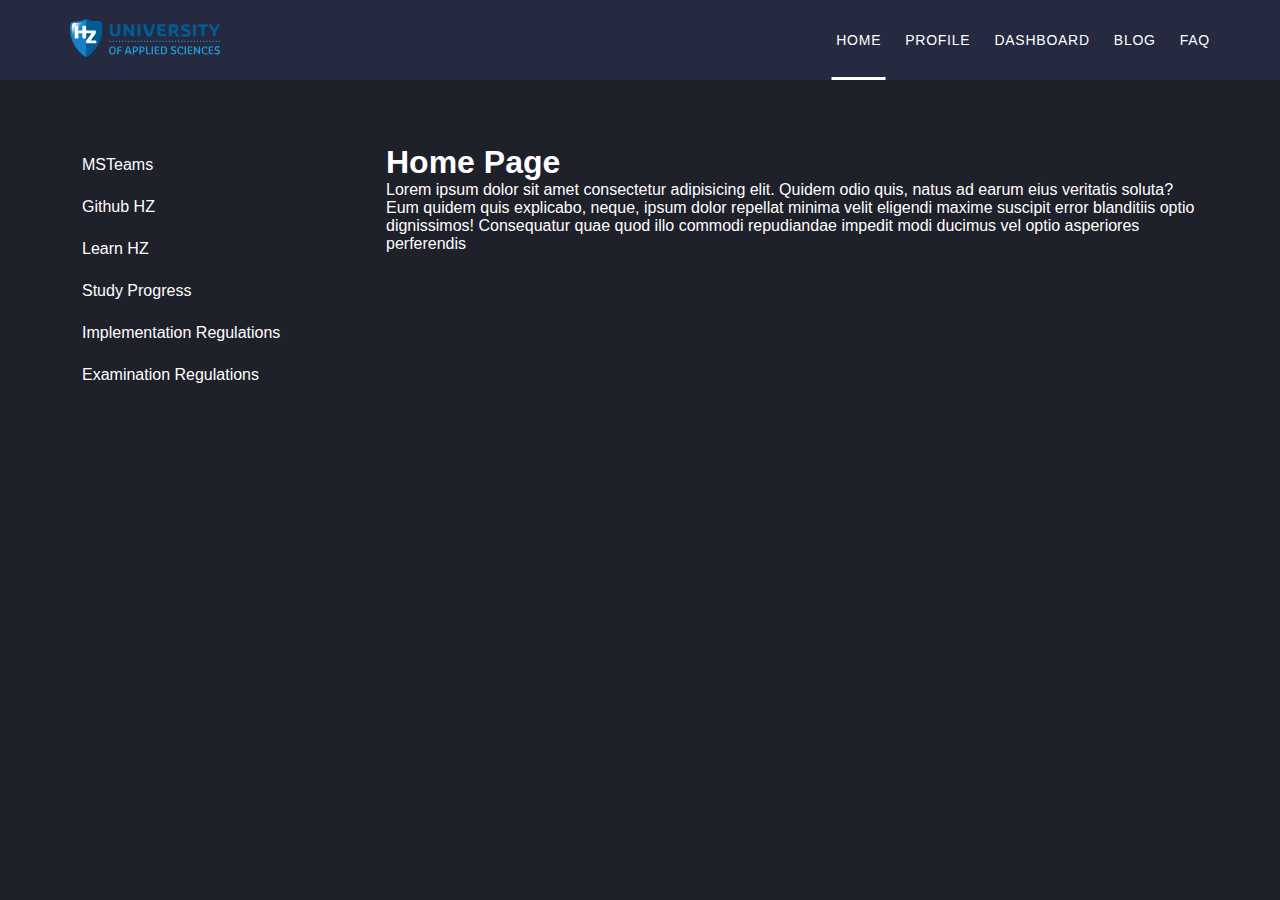
==== index.html @ b8dc3a99 "Created Sidebar" ====
<!DOCTYPE html>
<html lang="en">
  <head>
    <meta charset="UTF-8" />
    <meta http-equiv="X-UA-Compatible" content="IE=edge" />
    <meta name="viewport" content="width=device-width, initial-scale=1.0" />
    <link rel="stylesheet" href="style.css" />
    <title>My website</title>
  </head>
  <body>
    <header class="section-header">
      <div class="flex align-center justify-between container">
        <a href="https://hz.nl/" class="logo" target="_blank">
          <img
            src="./images/hz-logo.svg"
            alt="The logo of HZ university"
            class="logo__image"
          />
        </a>
        <nav class="nav">
          <ul class="nav__list flex align-center">
            <li class="nav__item">
              <a href="#!" class="nav__link current-page">Home</a>
            </li>
            <li class="nav__item">
              <a href="profile.html" class="nav__link">Profile</a>
            </li>
            <li class="nav__item">
              <a href="dashboard.html" class="nav__link">Dashboard</a>
            </li>
            <li class="nav__item">
              <a href="blog.html" class="nav__link">Blog</a>
            </li>
            <li class="nav__item">
              <a href="faq.html" class="nav__link">FAQ</a>
            </li>
          </ul>
        </nav>
      </div>
    </header>
    <div class="container flex martop-header-height medium-gap">
      <main class="section-main">
        <h1>Home Page</h1>
        <p>
          Lorem ipsum dolor sit amet consectetur adipisicing elit. Quidem odio
          quis, natus ad earum eius veritatis soluta? Eum quidem quis explicabo,
          neque, ipsum dolor repellat minima velit eligendi maxime suscipit
          error blanditiis optio dignissimos! Consequatur quae quod illo commodi
          repudiandae impedit modi ducimus vel optio asperiores perferendis
        </p>
      </main>
      <aside class="section-aside">
        <ul class="sidebar">
          <li>
            <a
              href="https://teams.microsoft.com/_?culture=en-us&country=WW&lm=deeplink&lmsrc=homePageWeb&cmpid=WebSignIn#/school/teams-grid/General?ctx=teamsGrid"
              target="_blank"
              class="sidebar__link"
              >MSTeams</a
            >
          </li>
          <li>
            <a
              href="https://github.com/HZ-HBO-ICT"
              target="_blank"
              class="sidebar__link"
              >Github HZ</a
            >
          </li>
          <li>
            <a
              href="https://learn.hz.nl/my/"
              target="_blank"
              class="sidebar__link"
              >Learn HZ</a
            >
          </li>
          <li>
            <a
              href="https://hz.osiris-student.nl/#/home"
              target="_blank"
              class="sidebar__link"
              >Study Progress</a
            >
          </li>
          <li>
            <a
              href="https://glaze-donut-5a5.notion.site/Assignment-Specification-661c5ac5d7494328a58be61d00dd41e4"
              target="_blank"
              class="sidebar__link"
              >Implementation Regulations</a
            >
          </li>
          <li>
            <a
              href="https://hz.nl/uploads/documents/1.4-Over-de-HZ/1.4.3.-Regelingen-en-documenten/EN/6.-Regulations-Study-Programmes/CER-HZ-Bachelor-full-time-2022-2023-DEF-June-13.pdf"
              target="_blank"
              class="sidebar__link"
              >Examination Regulations</a
            >
          </li>
        </ul>
      </aside>
    </div>
  </body>
</html>
---- style.css ----
/* ************************************************* */
/* GENERAL */
/* ************************************************* */
:root {
  --header-height: 8rem;
  --gap-at-the-sides: 4.8rem;
  /* --header-background: hsl(232, 19%, 15%); */
  --body-background: hsl(230, 17%, 14%);
  --header-background: hsl(228, 28%, 20%);
  --text-grayish-blue: hsl(228, 34%, 66%);
  --text-white: hsl(0, 0%, 100%);
}

*,
*::before,
*::after {
  margin: 0;
  padding: 0;
  box-sizing: border-box;
}

html {
  font-size: 62.5%;
}

body {
  font-family: Arial, Helvetica, sans-serif;
  font-size: 1.6rem;
  font-weight: 500;
  background-color: var(--body-background);
  color: var(--text-white);
  min-height: calc(100vh - var(--header-height));
  width: 100%;
  padding: 0 var(--gap-at-the-sides);
}

ul {
  list-style: none;
}

.container {
  width: 100%;
  max-width: 114rem;
  margin: 0 auto;
}

.martop-header-height {
  margin-top: var(--header-height);
  padding-top: 6.4rem;
}

.flex {
  display: flex;
}

.align-center {
  align-items: center;
}

.justify-between {
  justify-content: space-between;
}

.medium-gap {
  gap: 3.6rem;
}

/* ************************************************* */
/* HEADER */
/* ************************************************* */

.section-header {
  width: 100%;
  padding: 0 var(--gap-at-the-sides);
  position: fixed;
  top: 0;
  left: 0;
  z-index: 9999;
  background-color: var(--header-background);
}

/* HZ Logo */
.logo {
  display: inline-block;
  width: 15rem;
}

.logo__image {
  width: 100%;
}

/* Navigation */

.nav__list {
  gap: 2.4rem;
}

/* .nav__item {
  height: 100%;
} */

.nav__link:link,
.nav__link:visited {
  display: inline-block;
  height: var(--header-height);
  text-decoration: none;
  text-transform: uppercase;
  letter-spacing: 0.75px;
  font-size: 1.4rem;
  position: relative;
  color: var(--text-white);
  display: flex;
  align-items: center;
}

.nav__link::before {
  content: "";
  width: 100%;
  height: 3px;
  position: absolute;
  bottom: 0;
  left: 0;
  transform: scaleX(0);
  transition: all 200ms ease-in;
}

.nav__link:hover::before {
  background-color: var(--text-white);
  transform: scaleX(1.2);
}

.nav__link.current-page::before {
  background-color: var(--text-white);
  transform: scaleX(1.2);
}

/* ************************************************* */
/* ASIDE */
/* ************************************************* */

.section-aside {
  flex: 0 0 28rem;
  order: -1;
}

.sidebar {
  display: flex;
  flex-direction: column;
}

.sidebar__link:link,
.sidebar__link:visited {
  display: block;
  position: relative;
  z-index: 10;
  padding: 1.2rem;
  color: var(--text-white);
  text-decoration: none;
  overflow: hidden;
  /* transition: all 0.1s ease-out; */
}

.sidebar__link::before {
  content: "";
  position: absolute;
  z-index: -1;
  top: 0;
  bottom: 0;
  left: 0;
  right: 0;
  background-color: var(--text-white);
  transform: skewX(-15deg) scale(1.2) translateX(-100%);
  transition: all 0.3s ease-in;
}

.sidebar__link:hover::before {
  transform: skewX(-15deg) scale(1.2) translateX(0);
}

.sidebar__link:hover,
.sidebar__link:active {
  color: var(--body-background);
}

/* ************************************************* */
/* MAIN */
/* ************************************************* */

.section-main {
  flex: 1;
}
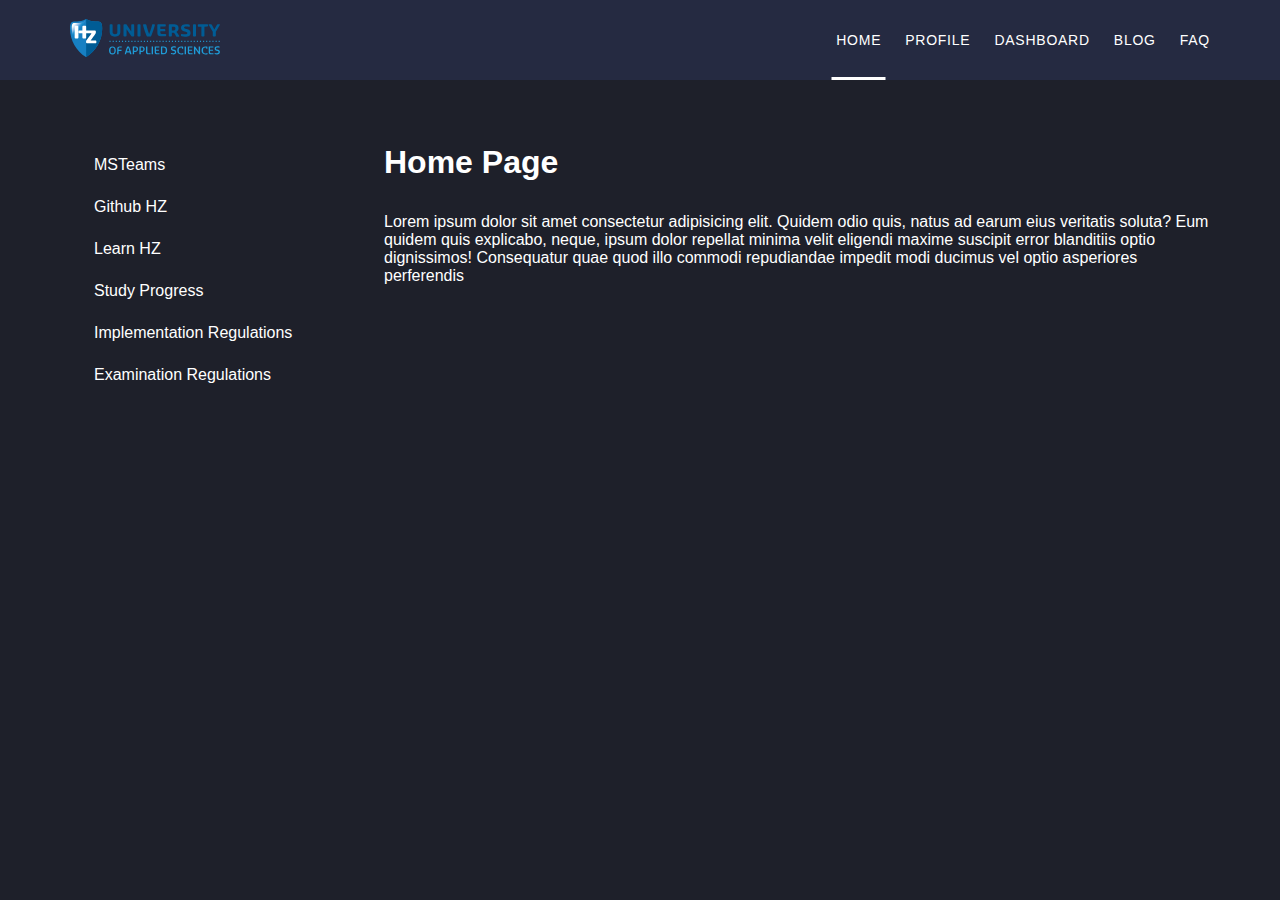
==== commit 4aa7406a: "Created Profile Page" ====
--- a/index.html
+++ b/index.html
@@ -5,7 +5,7 @@
     <meta http-equiv="X-UA-Compatible" content="IE=edge" />
     <meta name="viewport" content="width=device-width, initial-scale=1.0" />
     <link rel="stylesheet" href="style.css" />
-    <title>My website</title>
+    <title>Home</title>
   </head>
   <body>
     <header class="section-header">
--- a/style.css
+++ b/style.css
@@ -62,7 +62,7 @@
 }
 
 .medium-gap {
-  gap: 3.6rem;
+  gap: 6.4rem;
 }
 
 /* ************************************************* */
@@ -139,7 +139,7 @@
 /* ************************************************* */
 
 .section-aside {
-  flex: 0 0 28rem;
+  flex: 0 0 25rem;
   order: -1;
 }
 
@@ -154,10 +154,15 @@
   position: relative;
   z-index: 10;
   padding: 1.2rem;
+  padding-left: 2.4rem;
   color: var(--text-white);
   text-decoration: none;
   overflow: hidden;
-  /* transition: all 0.1s ease-out; */
+}
+
+.sidebar__link:hover,
+.sidebar__link:active {
+  color: var(--body-background);
 }
 
 .sidebar__link::before {
@@ -169,17 +174,12 @@
   left: 0;
   right: 0;
   background-color: var(--text-white);
-  transform: skewX(-15deg) scale(1.2) translateX(-100%);
-  transition: all 0.3s ease-in;
+  transform: skewX(-25deg) scale(1.2) translateX(-100%);
+  transition: all 0.35s ease-in;
 }
 
 .sidebar__link:hover::before {
-  transform: skewX(-15deg) scale(1.2) translateX(0);
-}
-
-.sidebar__link:hover,
-.sidebar__link:active {
-  color: var(--body-background);
+  transform: skewX(-25deg) scale(1.2) translateX(0);
 }
 
 /* ************************************************* */
@@ -187,5 +187,64 @@
 /* ************************************************* */
 
 .section-main {
+  --section-gap: 3.2rem;
   flex: 1;
-}
+  display: flex;
+  flex-direction: column;
+  gap: var(--section-gap);
+}
+
+.image-container {
+  width: 15rem;
+  aspect-ratio: 1;
+  border-radius: 50%;
+  overflow: hidden;
+  outline: 2px solid var(--text-white);
+  margin-bottom: calc(4.8rem - var(--section-gap));
+  align-self: center;
+}
+
+.image {
+  width: 100%;
+  height: 100%;
+  object-fit: cover;
+  object-position: top center;
+}
+
+.information {
+  padding-left: 3.6rem;
+}
+
+.information__heading {
+  font-size: 1.8rem;
+  font-weight: 700;
+  text-transform: uppercase;
+  text-decoration: underline;
+  letter-spacing: 1px;
+  margin-bottom: 1.2rem;
+}
+
+.information__list {
+  display: flex;
+  flex-direction: column;
+  align-items: flex-start;
+  gap: 5px;
+}
+
+.information__item {
+  display: inline-block;
+  padding-left: 1.6rem;
+  position: relative;
+}
+
+.information__item::before {
+  content: "";
+  position: absolute;
+  top: 50%;
+  left: 0;
+  transform: translateY(-50%);
+  width: 0;
+  height: 0;
+  border: 4px solid transparent;
+  border-left: 6px solid var(--text-grayish-blue);
+}
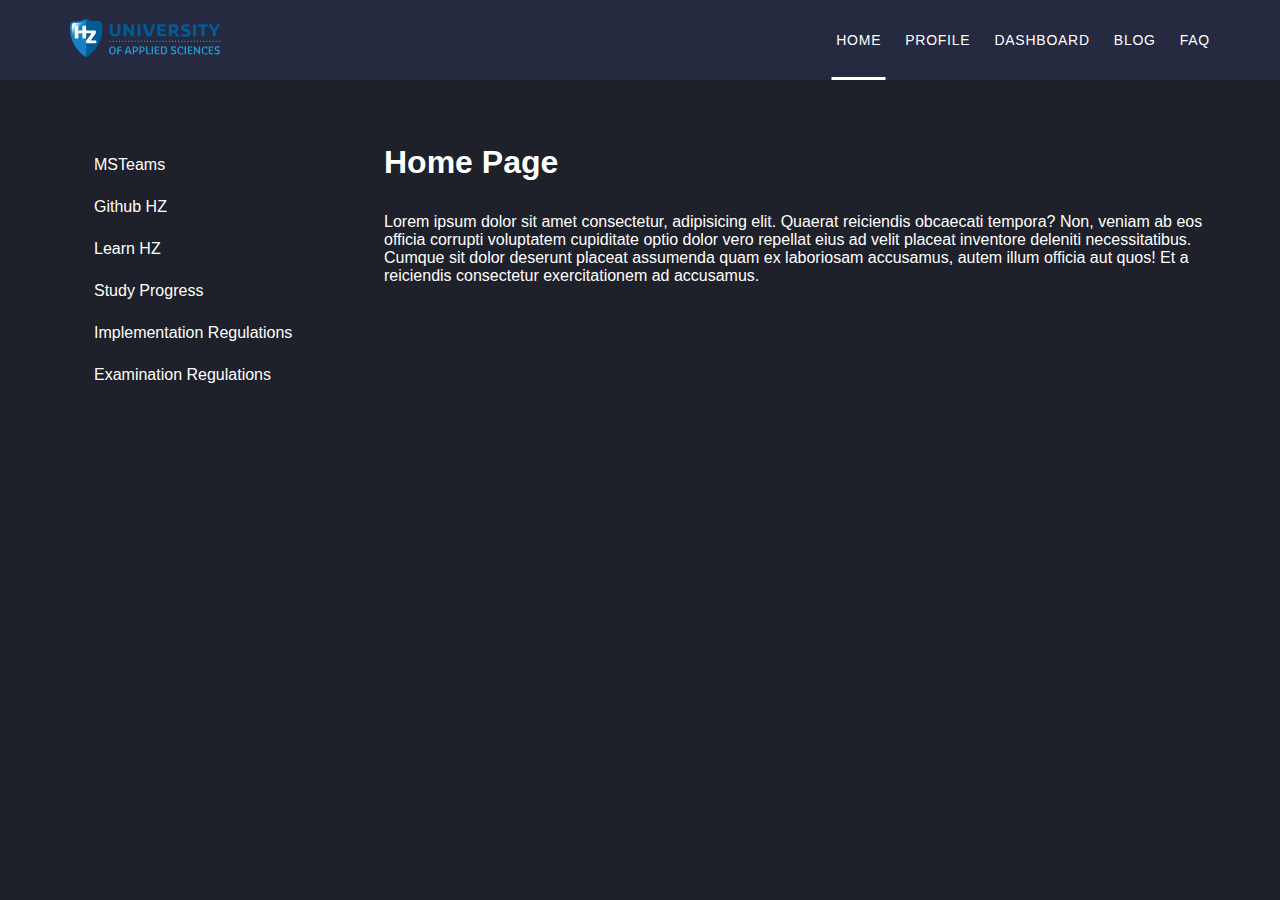
==== commit b17ca979: "Created Blog Page" ====
--- a/index.html
+++ b/index.html
@@ -42,11 +42,12 @@
       <main class="section-main">
         <h1>Home Page</h1>
         <p>
-          Lorem ipsum dolor sit amet consectetur adipisicing elit. Quidem odio
-          quis, natus ad earum eius veritatis soluta? Eum quidem quis explicabo,
-          neque, ipsum dolor repellat minima velit eligendi maxime suscipit
-          error blanditiis optio dignissimos! Consequatur quae quod illo commodi
-          repudiandae impedit modi ducimus vel optio asperiores perferendis
+          Lorem ipsum dolor sit amet consectetur, adipisicing elit. Quaerat
+          reiciendis obcaecati tempora? Non, veniam ab eos officia corrupti
+          voluptatem cupiditate optio dolor vero repellat eius ad velit placeat
+          inventore deleniti necessitatibus. Cumque sit dolor deserunt placeat
+          assumenda quam ex laboriosam accusamus, autem illum officia aut quos!
+          Et a reiciendis consectetur exercitationem ad accusamus.
         </p>
       </main>
       <aside class="section-aside">
--- a/style.css
+++ b/style.css
@@ -4,13 +4,33 @@
 :root {
   --header-height: 8rem;
   --gap-at-the-sides: 4.8rem;
-  /* --header-background: hsl(232, 19%, 15%); */
+  --border-radius: 4px;
+  --orange: hsl(37, 97%, 70%);
   --body-background: hsl(230, 17%, 14%);
   --header-background: hsl(228, 28%, 20%);
-  --text-grayish-blue: hsl(228, 34%, 66%);
+  --text-grayish-blue: hsl(229, 20%, 42%);
   --text-white: hsl(0, 0%, 100%);
-}
-
+  --box-shadow-alpha: hsla(0, 100%, 100%, 0.125);
+  --dot-inactive: hsla(0, 100%, 100%, 0.3);
+  --dot-active: hsla(0, 100%, 100%, 0.8);
+}
+
+/* Scrollbar */
+::-webkit-scrollbar {
+  width: 8px;
+}
+
+::-webkit-scrollbar-track {
+  background-color: transparent;
+}
+
+::-webkit-scrollbar-thumb {
+  background-color: var(--text-white);
+  border-radius: 100px;
+}
+/* END: Scrollbar */
+
+/* RESET */
 *,
 *::before,
 *::after {
@@ -27,6 +47,7 @@
   font-family: Arial, Helvetica, sans-serif;
   font-size: 1.6rem;
   font-weight: 500;
+  /* overflow-x: hidden; */
   background-color: var(--body-background);
   color: var(--text-white);
   min-height: calc(100vh - var(--header-height));
@@ -38,6 +59,8 @@
   list-style: none;
 }
 
+/* HELPER CLASSES */
+
 .container {
   width: 100%;
   max-width: 114rem;
@@ -49,6 +72,10 @@
   padding-top: 6.4rem;
 }
 
+.martop-auto {
+  margin-top: auto;
+}
+
 .flex {
   display: flex;
 }
@@ -63,6 +90,27 @@
 
 .medium-gap {
   gap: 6.4rem;
+}
+
+.cta-btn:link,
+.cta-btn:visited {
+  display: block;
+  padding: 1.6rem 2.4rem;
+  text-transform: uppercase;
+  text-decoration: none;
+  font-size: 1.2rem;
+  font-weight: 700;
+  letter-spacing: 1px;
+  color: var(--header-background);
+  background-color: var(--orange);
+  border-top: 1px solid var(--orange);
+  transition: all 0.1s ease-in-out;
+}
+
+.cta-btn:hover,
+.cta-btn:active {
+  background-color: transparent;
+  border-top: 1px solid var(--header-background);
 }
 
 /* ************************************************* */
@@ -192,15 +240,18 @@
   display: flex;
   flex-direction: column;
   gap: var(--section-gap);
-}
-
+  position: relative;
+  /* overflow-x: hidden; */
+}
+
+/* Profile */
 .image-container {
   width: 15rem;
   aspect-ratio: 1;
   border-radius: 50%;
   overflow: hidden;
   outline: 2px solid var(--text-white);
-  margin-bottom: calc(4.8rem - var(--section-gap));
+  margin-bottom: calc(var(--section-gap) + 1.6rem);
   align-self: center;
 }
 
@@ -248,3 +299,238 @@
   border: 4px solid transparent;
   border-left: 6px solid var(--text-grayish-blue);
 }
+/* END: Profile */
+
+/* FAQ */
+.faq-container {
+  background-color: var(--text-white);
+  border-radius: var(--border-radius);
+  padding: 3.2rem 4.8rem;
+  color: var(--body-background);
+  box-shadow: 0 2px 4px var(--box-shadow-alpha);
+}
+
+.faq-heading {
+  font-size: 4.2rem;
+  margin-bottom: 1.2rem;
+}
+
+.faq {
+  padding: 2.4rem 0;
+  border-bottom: 1px solid var(--text-grayish-blue);
+}
+
+.faq__question {
+  display: flex;
+  align-items: center;
+  justify-content: space-between;
+  cursor: pointer;
+  font-size: 1.8rem;
+  font-weight: 700;
+  transition: all 0.15s;
+}
+
+.faq__question:hover {
+  color: var(--orange);
+}
+
+.faq__question:hover .faq__arrow path {
+  stroke: var(--orange);
+}
+
+.faq__content {
+  opacity: 0;
+  visibility: hidden;
+  display: none;
+  line-height: 1.3;
+  letter-spacing: 0.5px;
+  font-size: 1.4rem;
+  margin-top: 1.2rem;
+}
+
+.faq__toggle {
+  display: none;
+}
+
+.faq__toggle:checked ~ .faq__content {
+  display: block;
+  animation: open 0.2s ease-out forwards;
+}
+
+.faq__arrow {
+  transform: rotate(0);
+  transition: all 0.1s ease-out;
+}
+
+.faq__toggle:checked + .faq__question .faq__arrow {
+  transform: rotate(180deg);
+}
+
+@keyframes open {
+  1% {
+    opacity: 0;
+    visibility: visible;
+  }
+
+  100% {
+    opacity: 1;
+    visibility: visible;
+  }
+}
+/* END: FAQ */
+
+/* Blog */
+
+.blog-heading {
+  align-self: center;
+  text-transform: uppercase;
+  letter-spacing: 1.5px;
+  font-size: 3.2rem;
+  font-weight: 700;
+}
+
+.post-outer-container {
+  display: grid;
+  grid-auto-flow: column;
+  grid-auto-columns: 100%;
+  overflow-x: hidden;
+  scroll-behavior: smooth;
+}
+
+.post-group {
+  display: grid;
+  grid-auto-flow: column;
+  justify-content: center;
+  gap: 6.4rem;
+  overflow-x: auto;
+  position: relative;
+}
+
+.post {
+  flex-shrink: 0;
+  display: flex;
+  flex-direction: column;
+  width: 27.5rem;
+  height: 43rem;
+  background-color: var(--text-white);
+  color: var(--body-background);
+  border-radius: var(--border-radius);
+  overflow: hidden;
+  box-shadow: 0 4px 6px var(--box-shadow-alpha);
+  /* margin-bottom: 4rem; */
+}
+
+.post__image-container {
+  height: 15rem;
+  overflow: hidden;
+}
+
+.post__image {
+  width: 100%;
+  object-fit: cover;
+}
+
+.post__content {
+  padding: 2.4rem;
+}
+
+.post__heading {
+  font-weight: 600;
+  font-size: 1.6rem;
+  text-transform: uppercase;
+  margin-bottom: 0.8rem;
+}
+
+.post__text {
+  line-height: 1.5;
+  font-size: 1.4rem;
+  color: var(--text-grayish-blue);
+}
+
+/* Arrow */
+
+.arrow:link,
+.arrow:visited {
+  width: 4rem;
+  height: 4rem;
+  border-radius: 50%;
+  border: 2px solid transparent;
+  background-color: hsla(0, 100%, 100%, 0.8);
+  color: var(--body-background);
+  text-decoration: none;
+  font-size: 2.6rem;
+  display: flex;
+  align-items: center;
+  justify-content: center;
+  transition: all 0.1s ease-in-out;
+  position: absolute;
+  top: 50%;
+  transform: translateY(-50%);
+  z-index: 10;
+}
+
+.arrow:hover,
+.arrow:active {
+  border: 2px solid var(--text-white);
+  background-color: transparent;
+  color: var(--text-white);
+}
+
+.arrow--left {
+  left: 6%;
+}
+
+.arrow--right {
+  right: 6%;
+}
+
+/* Dot */
+
+.dot-container {
+  position: absolute;
+  left: 50%;
+  bottom: -4.8rem;
+  transform: translateX(-50%);
+  display: flex;
+  gap: 1.4rem;
+}
+
+.dot:link,
+.dot:visited {
+  display: block;
+  text-decoration: none;
+  width: 1.2rem;
+  aspect-ratio: 1;
+  border-radius: 50%;
+  background-color: var(--dot-inactive);
+  transition: all 0.2s ease-out;
+}
+
+.dot:hover,
+.dot:active {
+  background-color: var(--dot-active);
+}
+
+/* Make the right dot highlight */
+
+.post-outer-container:has(.post-group:target) .dot:nth-child(1) {
+  background-color: var(--dot-inactive);
+}
+
+.dot:nth-child(1) {
+  background-color: var(--dot-active);
+}
+
+.post-group:nth-child(1):target ~ .dot-container > .dot:nth-child(1) {
+  background-color: var(--dot-active);
+}
+
+.post-group:nth-child(2):target ~ .dot-container > .dot:nth-child(2) {
+  background-color: var(--dot-active);
+}
+
+.post-group:nth-child(3):target ~ .dot-container > .dot:nth-child(3) {
+  background-color: var(--dot-active);
+}
+
+/* END: Blog */
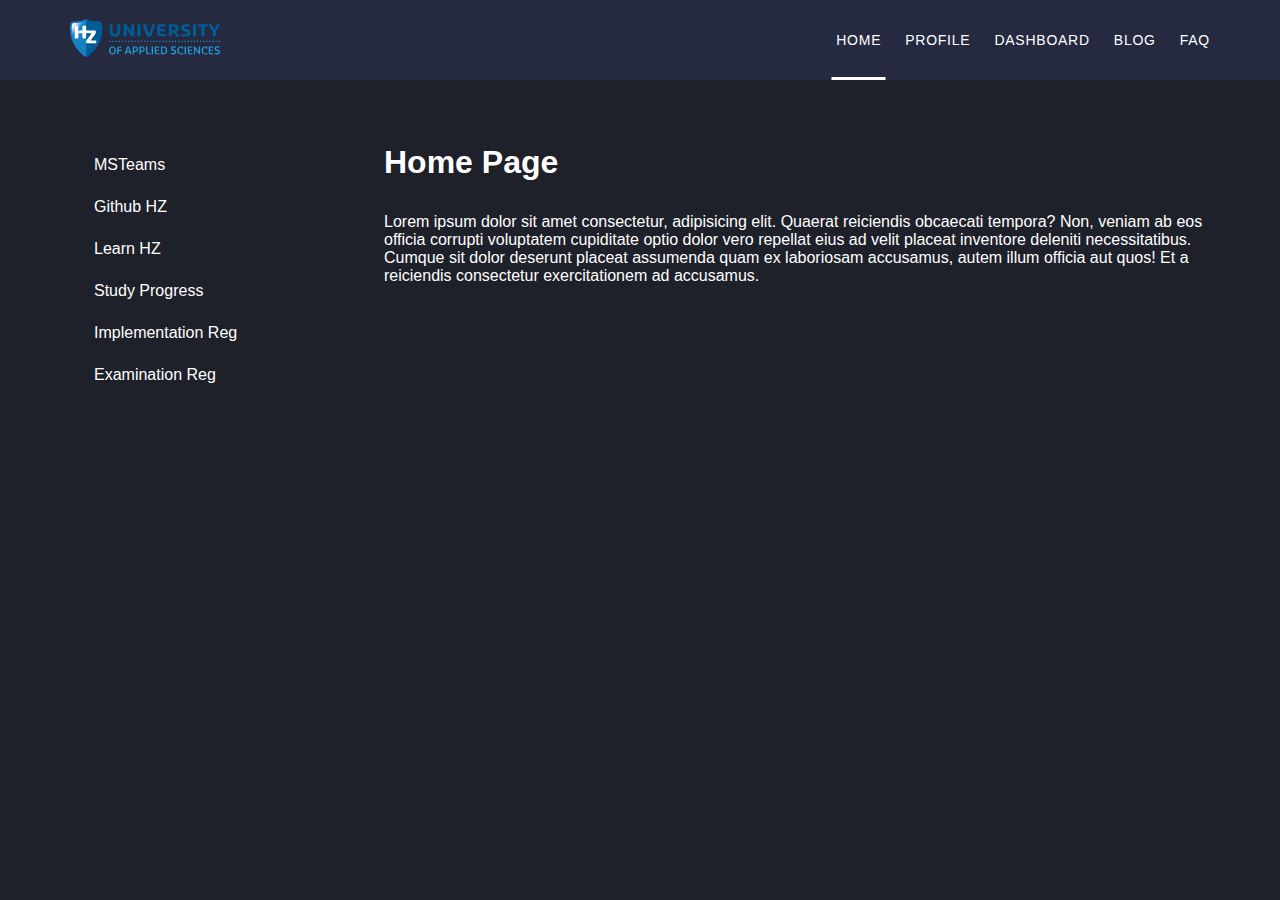
==== commit 134b0ccf: "Created responsive layout" ====
--- a/index.html
+++ b/index.html
@@ -8,8 +8,36 @@
     <title>Home</title>
   </head>
   <body>
+    <input type="checkbox" id="hamburger-menu" class="hamburger-menu" />
+    <label for="hamburger-menu" class="hamburger-icon">
+      <span></span>
+      <span></span>
+      <span></span>
+    </label>
+    <div class="overlay"></div>
+    <nav class="nav nav--mobile">
+      <ul class="nav__list">
+        <li class="nav__item">
+          <a href="#!" class="nav__link current-page">Home</a>
+        </li>
+        <li class="nav__item">
+          <a href="profile.html" class="nav__link">Profile</a>
+        </li>
+        <li class="nav__item">
+          <a href="dashboard.html" class="nav__link">Dashboard</a>
+        </li>
+        <li class="nav__item">
+          <a href="blog.html" class="nav__link">Blog</a>
+        </li>
+        <li class="nav__item">
+          <a href="faq.html" class="nav__link">FAQ</a>
+        </li>
+      </ul>
+    </nav>
     <header class="section-header">
-      <div class="flex align-center justify-between container">
+      <div
+        class="flex align-center justify-between container height-for-header"
+      >
         <a href="https://hz.nl/" class="logo" target="_blank">
           <img
             src="./images/hz-logo.svg"
@@ -17,7 +45,7 @@
             class="logo__image"
           />
         </a>
-        <nav class="nav">
+        <nav class="nav nav--desktop">
           <ul class="nav__list flex align-center">
             <li class="nav__item">
               <a href="#!" class="nav__link current-page">Home</a>
@@ -38,7 +66,7 @@
         </nav>
       </div>
     </header>
-    <div class="container flex martop-header-height medium-gap">
+    <div class="container flex martop-header-height medium-gap flex-column">
       <main class="section-main">
         <h1>Home Page</h1>
         <p>
@@ -52,7 +80,7 @@
       </main>
       <aside class="section-aside">
         <ul class="sidebar">
-          <li>
+          <li class="sidebar__item">
             <a
               href="https://teams.microsoft.com/_?culture=en-us&country=WW&lm=deeplink&lmsrc=homePageWeb&cmpid=WebSignIn#/school/teams-grid/General?ctx=teamsGrid"
               target="_blank"
@@ -60,7 +88,7 @@
               >MSTeams</a
             >
           </li>
-          <li>
+          <li class="sidebar__item">
             <a
               href="https://github.com/HZ-HBO-ICT"
               target="_blank"
@@ -68,7 +96,7 @@
               >Github HZ</a
             >
           </li>
-          <li>
+          <li class="sidebar__item">
             <a
               href="https://learn.hz.nl/my/"
               target="_blank"
@@ -76,7 +104,7 @@
               >Learn HZ</a
             >
           </li>
-          <li>
+          <li class="sidebar__item">
             <a
               href="https://hz.osiris-student.nl/#/home"
               target="_blank"
@@ -84,24 +112,36 @@
               >Study Progress</a
             >
           </li>
-          <li>
+          <li class="sidebar__item">
             <a
               href="https://glaze-donut-5a5.notion.site/Assignment-Specification-661c5ac5d7494328a58be61d00dd41e4"
               target="_blank"
               class="sidebar__link"
-              >Implementation Regulations</a
+              >Implementation Reg</a
             >
           </li>
-          <li>
+          <li class="sidebar__item">
             <a
               href="https://hz.nl/uploads/documents/1.4-Over-de-HZ/1.4.3.-Regelingen-en-documenten/EN/6.-Regulations-Study-Programmes/CER-HZ-Bachelor-full-time-2022-2023-DEF-June-13.pdf"
               target="_blank"
               class="sidebar__link"
-              >Examination Regulations</a
+              >Examination Reg</a
             >
           </li>
         </ul>
       </aside>
     </div>
+    <!-- <footer class="section-footer">
+      <div class="container">
+        <div>
+          <h3 class="footer__heading">Contact me:</h3>
+          <ul>
+            <li>Email: <span>test@test.com</span></li>
+            <li>Telephone: <span>+123456789</span></li>
+            <li>Location: <span>4123 Vlissingen, Test Street 12</span></li>
+          </ul>
+        </div>
+      </div>
+    </footer> -->
   </body>
 </html>
--- a/style.css
+++ b/style.css
@@ -47,7 +47,7 @@
   font-family: Arial, Helvetica, sans-serif;
   font-size: 1.6rem;
   font-weight: 500;
-  /* overflow-x: hidden; */
+  overflow-x: hidden;
   background-color: var(--body-background);
   color: var(--text-white);
   min-height: calc(100vh - var(--header-height));
@@ -65,6 +65,10 @@
   width: 100%;
   max-width: 114rem;
   margin: 0 auto;
+}
+
+.height-for-header {
+  height: var(--header-height);
 }
 
 .martop-header-height {
@@ -117,13 +121,23 @@
 /* HEADER */
 /* ************************************************* */
 
+/* Overlay */
+.overlay {
+  display: none;
+}
+
+/* Hamburger Menu */
+.hamburger-menu {
+  display: none;
+}
+
 .section-header {
   width: 100%;
   padding: 0 var(--gap-at-the-sides);
   position: fixed;
   top: 0;
   left: 0;
-  z-index: 9999;
+  z-index: 4999;
   background-color: var(--header-background);
 }
 
@@ -138,6 +152,10 @@
 }
 
 /* Navigation */
+
+.nav--mobile {
+  display: none;
+}
 
 .nav__list {
   gap: 2.4rem;
@@ -206,6 +224,7 @@
   color: var(--text-white);
   text-decoration: none;
   overflow: hidden;
+  transition-delay: 140ms;
 }
 
 .sidebar__link:hover,
@@ -222,12 +241,12 @@
   left: 0;
   right: 0;
   background-color: var(--text-white);
-  transform: skewX(-25deg) scale(1.2) translateX(-100%);
+  transform: skewX(-25deg) scale(1.4) translateX(-100%);
   transition: all 0.35s ease-in;
 }
 
 .sidebar__link:hover::before {
-  transform: skewX(-25deg) scale(1.2) translateX(0);
+  transform: skewX(-25deg) scale(1.4) translateX(0);
 }
 
 /* ************************************************* */
@@ -286,6 +305,7 @@
   display: inline-block;
   padding-left: 1.6rem;
   position: relative;
+  line-height: 1.4;
 }
 
 .information__item::before {
@@ -339,8 +359,6 @@
 }
 
 .faq__content {
-  opacity: 0;
-  visibility: hidden;
   display: none;
   line-height: 1.3;
   letter-spacing: 0.5px;
@@ -348,16 +366,22 @@
   margin-top: 1.2rem;
 }
 
+.faq__text {
+  width: 80%;
+  line-height: 1.6;
+  letter-spacing: 0.5px;
+}
+
 .faq__toggle {
   display: none;
 }
 
 .faq__toggle:checked ~ .faq__content {
   display: block;
-  animation: open 0.2s ease-out forwards;
 }
 
 .faq__arrow {
+  display: inline;
   transform: rotate(0);
   transition: all 0.1s ease-out;
 }
@@ -366,17 +390,6 @@
   transform: rotate(180deg);
 }
 
-@keyframes open {
-  1% {
-    opacity: 0;
-    visibility: visible;
-  }
-
-  100% {
-    opacity: 1;
-    visibility: visible;
-  }
-}
 /* END: FAQ */
 
 /* Blog */
@@ -395,13 +408,15 @@
   grid-auto-columns: 100%;
   overflow-x: hidden;
   scroll-behavior: smooth;
+  /* position: relative; */
 }
 
 .post-group {
   display: grid;
   grid-auto-flow: column;
-  justify-content: center;
-  gap: 6.4rem;
+  justify-content: space-around;
+  align-items: center;
+  /* gap: 6.4rem; */
   overflow-x: auto;
   position: relative;
 }
@@ -463,10 +478,6 @@
   align-items: center;
   justify-content: center;
   transition: all 0.1s ease-in-out;
-  position: absolute;
-  top: 50%;
-  transform: translateY(-50%);
-  z-index: 10;
 }
 
 .arrow:hover,
@@ -474,14 +485,6 @@
   border: 2px solid var(--text-white);
   background-color: transparent;
   color: var(--text-white);
-}
-
-.arrow--left {
-  left: 6%;
-}
-
-.arrow--right {
-  right: 6%;
 }
 
 /* Dot */
@@ -533,4 +536,454 @@
   background-color: var(--dot-active);
 }
 
+.post-outer-container--mobile {
+  display: none;
+}
+
 /* END: Blog */
+
+/* ************************************************* */
+/* RESPONSIVENESS */
+/* ************************************************* */
+
+@media (max-width: 73.75em) {
+  /* 1180px */
+  html {
+    font-size: 56.25%;
+  }
+}
+
+@media (max-width: 66.25em) {
+  /* 1060px */
+  /* ************************************************* */
+  /* GENERAL */
+  html {
+    font-size: 62.5%;
+  }
+
+  .flex-column {
+    flex-direction: column;
+  }
+
+  .container {
+    max-width: 85%;
+  }
+
+  /* ************************************************* */
+  /* MAIN */
+  /* ************************************************* */
+  /* Profile */
+  .image-container {
+    width: 25rem;
+  }
+
+  .information__heading {
+    font-size: 2.4rem;
+    margin-bottom: 2.4rem;
+  }
+
+  .information__list {
+    margin-bottom: 3.2rem;
+  }
+
+  .information__item {
+    font-size: 1.8rem;
+    line-height: 1.2;
+  }
+
+  .information__item::before {
+    border: 3px solid transparent;
+    border-left: 6px solid var(--text-grayish-blue);
+  }
+  /* END: Profile */
+
+  /* ************************************************* */
+  /* ASIDE */
+  /* ************************************************* */
+  .section-aside {
+    order: 1;
+    flex: none;
+    position: relative;
+    background-color: var(--text-white);
+    outline: 2px solid var(--text-white);
+  }
+
+  .section-aside::before,
+  .section-aside::after {
+    content: "";
+    width: 100%;
+    height: 100%;
+    display: block;
+    position: absolute;
+    bottom: 0;
+    background-color: var(--text-white);
+  }
+
+  .section-aside::before {
+    outline: 2px solid var(--text-white);
+    left: 0;
+    transform: translateX(-100%);
+  }
+  .section-aside::after {
+    outline: 2px solid var(--text-white);
+    right: 0;
+    transform: translateX(100%);
+  }
+
+  .sidebar {
+    flex-direction: row;
+    flex-wrap: wrap;
+  }
+
+  .sidebar__item {
+    flex-shrink: 1;
+    flex-grow: 1;
+    flex-basis: calc(100% / 3);
+  }
+
+  .sidebar__link:link,
+  .sidebar__link:visited {
+    padding: 2rem;
+    padding-left: 2.4rem;
+    color: var(--body-background);
+    transition: box-shadow 0.2s ease-in-out;
+    transition-delay: 150ms;
+  }
+
+  .sidebar__link:hover,
+  .sidebar__link:active {
+    color: var(--text-white);
+    box-shadow: 0 4px 8px 0 rgb(0 0 0 / 35%);
+  }
+
+  .sidebar__link::before {
+    background-color: var(--body-background);
+  }
+}
+
+@media (max-width: 56.25em) {
+  /* 900px */
+  /* FAQ */
+  .faq__text {
+    width: 90%;
+  }
+  /* END: FAQ */
+
+  /* Blog */
+  .post-outer-container--desktop {
+    display: none;
+  }
+
+  .post-outer-container--mobile {
+    display: grid;
+  }
+
+  .post-group {
+    justify-content: center;
+    gap: 3.2rem;
+  }
+
+  .post-group:nth-child(4):target ~ .dot-container > .dot:nth-child(4) {
+    background-color: var(--dot-active);
+  }
+  /* END: Blog */
+}
+
+@media (max-width: 50em) {
+  /* 800px */
+  /* GENERAL */
+  html {
+    font-size: 56.25%;
+  }
+
+  .container {
+    max-width: 100%;
+  }
+
+  /* FAQ */
+  .faq__text {
+    width: 80%;
+  }
+  /* END: FAQ */
+}
+
+@media (max-width: 42.5em) {
+  /* 680px */
+
+  /* GENERAL */
+  html {
+    font-size: 50%;
+  }
+
+  /* Profile */
+  .image-container {
+    width: 20rem;
+  }
+
+  .information__heading {
+    font-size: 1.8rem;
+    margin-bottom: 1.2rem;
+  }
+
+  .information__list {
+    font-size: 1.6rem;
+    margin-bottom: 0;
+  }
+  /* END: Profile */
+
+  /* FAQ */
+  .faq__text {
+    width: 90%;
+  }
+  /* END: FAQ */
+}
+
+@media (max-width: 34.375em) {
+  /* 550px */
+
+  /* ***************************************** */
+  /* HEADER */
+  /* ***************************************** */
+
+  /* Hamburger Icon */
+
+  .hamburger-icon {
+    display: block;
+    width: 4rem;
+    aspect-ratio: 1;
+    border-radius: var(--border-radius);
+    position: fixed;
+    z-index: 99999;
+    overflow: hidden;
+    top: 0;
+    right: var(--gap-at-the-sides);
+    transform: translateY(50%);
+    cursor: pointer;
+  }
+
+  .hamburger-icon span {
+    display: block;
+    height: 2px;
+    background-color: var(--text-white);
+    transition: all 0.2s ease-in;
+    border-radius: var(--border-radius);
+    position: absolute;
+    top: 50%;
+    left: 2px;
+    transform: translateY(-50%);
+  }
+
+  .hamburger-icon span:nth-child(1) {
+    width: 40%;
+    transform: translateY(-7px);
+  }
+  .hamburger-icon span:nth-child(2) {
+    width: 80%;
+  }
+  .hamburger-icon span:nth-child(3) {
+    width: 60%;
+    transform: translateY(5px);
+  }
+
+  .hamburger-menu:checked + .hamburger-icon span:nth-child(1) {
+    width: 70%;
+    transform: translateY(-50%) rotate(225deg);
+    background-color: var(--body-background);
+  }
+  .hamburger-menu:checked + .hamburger-icon span:nth-child(2) {
+    transform: translateY(-50%) translateX(120%);
+    opacity: 0;
+  }
+  .hamburger-menu:checked + .hamburger-icon span:nth-child(3) {
+    width: 70%;
+    transform: translateY(-50%) rotate(-225deg);
+    background-color: var(--body-background);
+  }
+  /* END: Hamburger Icon */
+
+  /* Overlay */
+  .overlay {
+    display: block;
+    position: fixed;
+    width: 100%;
+    height: 100%;
+    top: 0;
+    left: 0;
+    background-color: var(--text-white);
+    z-index: 9999;
+    transform: translateY(-100%);
+    transition: all 0.2s ease-in-out;
+    opacity: 0;
+    visibility: hidden;
+    pointer-events: none;
+  }
+
+  .hamburger-menu:checked ~ .overlay {
+    transform: translateY(0);
+    opacity: 1;
+    visibility: visible;
+  }
+
+  /* END: Overlay */
+
+  /* NAV */
+  .nav--desktop {
+    display: none;
+  }
+
+  .nav--mobile {
+    position: fixed;
+    height: 100%;
+    width: 100%;
+    top: 0;
+    left: 0;
+    z-index: 49999;
+    display: flex;
+    align-items: center;
+    justify-content: center;
+    transform: translateX(-100%);
+  }
+
+  .hamburger-menu:checked ~ .nav--mobile {
+    transform: translate(0);
+  }
+
+  .nav__list {
+    width: 45%;
+  }
+
+  .nav__item {
+    --transition-duration: 0.2s;
+    transform: translateX(-250%);
+  }
+
+  .nav__item:nth-child(1) {
+    transition: transform var(--transition-duration) ease-in-out;
+  }
+
+  .nav__item:nth-child(2) {
+    transition: transform var(--transition-duration) ease-in-out
+      calc(var(--transition-duration) / 4);
+  }
+
+  .nav__item:nth-child(3) {
+    transition: transform var(--transition-duration) ease-in-out
+      calc(var(--transition-duration) / 3);
+  }
+
+  .nav__item:nth-child(4) {
+    transition: transform var(--transition-duration) ease-in-out
+      calc(var(--transition-duration) / 2);
+  }
+
+  .nav__item:nth-child(5) {
+    transition: transform var(--transition-duration) ease-in-out
+      calc(var(--transition-duration) / 1);
+  }
+
+  .hamburger-menu:checked ~ .nav--mobile .nav__item {
+    transform: translateX(0);
+  }
+
+  .nav__link:visited,
+  .nav__link:link {
+    height: calc(var(--header-height) * 0.75);
+    padding-left: 2.4rem;
+    font-size: 1.8rem;
+    color: var(--body-background);
+    transition: all 0.2s ease-in-out;
+  }
+
+  .nav__link:hover,
+  .nav__link:active {
+    background-color: var(--body-background);
+    color: var(--text-white);
+    box-shadow: 0 4px 8px 0 rgba(0, 0, 0, 0.35);
+  }
+
+  .nav__link::before {
+    display: none;
+  }
+
+  .nav__link.current-page {
+    background-color: var(--body-background);
+    color: var(--text-white);
+    box-shadow: 0 4px 8px 0 rgba(0, 0, 0, 0.35);
+  }
+
+  /* END: NAV */
+
+  /* ***************************************** */
+  /* MAIN */
+  /* ***************************************** */
+
+  /* FAQ */
+  .faq-container {
+    padding: 3.2rem;
+  }
+
+  .faq__text {
+    width: 95%;
+    letter-spacing: 0;
+  }
+  /* END: FAQ */
+}
+
+@media (max-width: 27.5em) {
+  /* 440px */
+
+  :root {
+    --gap-at-the-sides: 2.4rem;
+  }
+
+  /* FAQ */
+  .faq__text {
+    width: 95%;
+  }
+  /* END: FAQ */
+
+  /* Profile */
+  .image-container {
+    width: 15rem;
+    margin-bottom: 1rem;
+  }
+
+  .information {
+    padding-left: 0;
+  }
+  /* END: Profile */
+
+  /* Blog */
+  .section-main {
+    --section-gap: 5.2rem;
+  }
+
+  .post-outer-container {
+    grid-auto-flow: row;
+    grid-auto-columns: 100%;
+    gap: 4.8rem;
+  }
+
+  .blog-heading {
+    letter-spacing: 1px;
+    font-size: 4.8rem;
+  }
+
+  /* Arrow */
+  .arrow:link,
+  .arrow:visited {
+    display: none;
+  }
+  /* Dot */
+  .dot-container {
+    display: none;
+  }
+  /* END: Blog */
+
+  /* FAQ */
+  .faq__arrow {
+    display: none;
+  }
+
+  /* END: FAQ */
+}
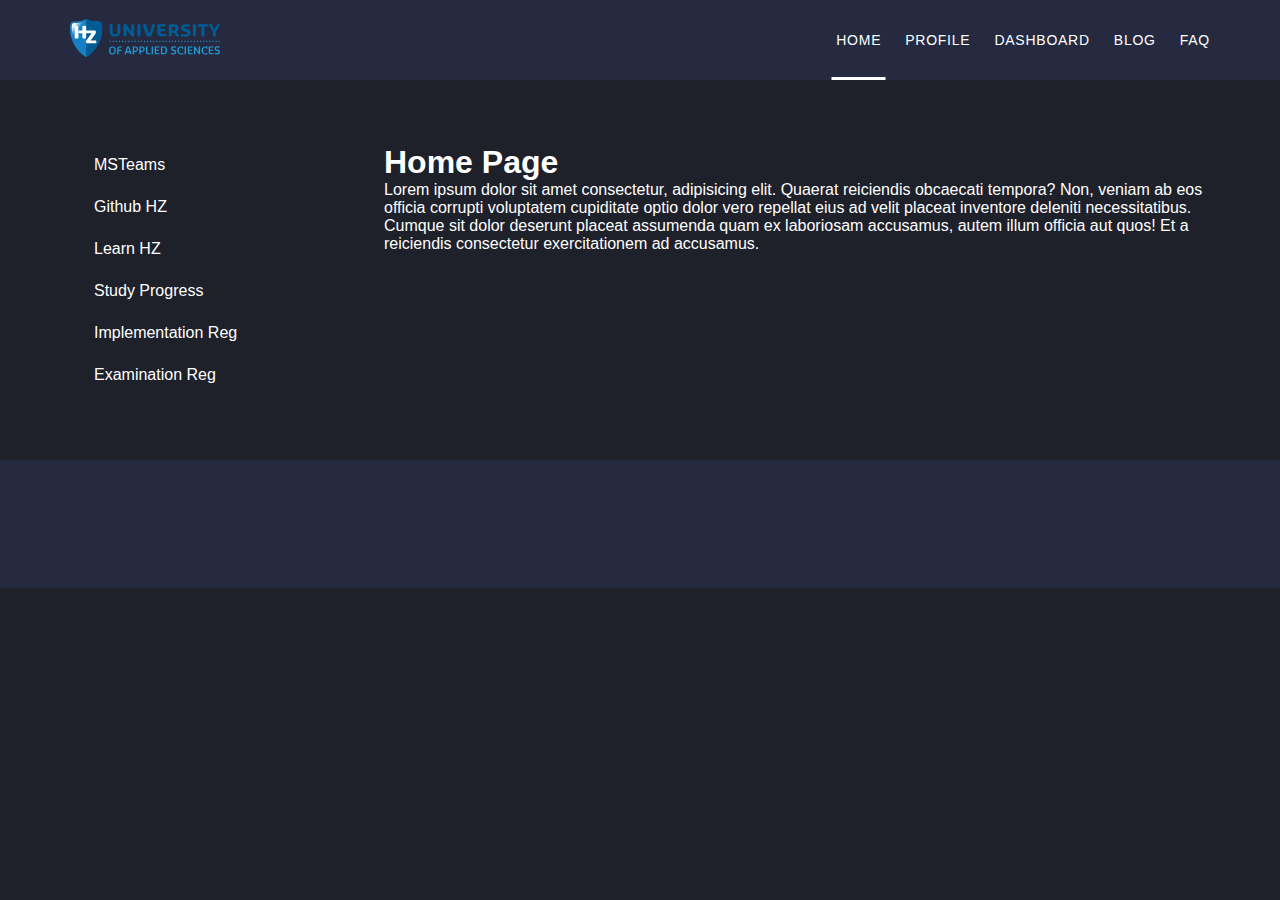
==== commit f67ea900: "Created dashboard" ====
--- a/index.html
+++ b/index.html
@@ -34,7 +34,7 @@
         </li>
       </ul>
     </nav>
-    <header class="section-header">
+    <header class="section-header padding-at-the-sides">
       <div
         class="flex align-center justify-between container height-for-header"
       >
@@ -66,82 +66,73 @@
         </nav>
       </div>
     </header>
-    <div class="container flex martop-header-height medium-gap flex-column">
-      <main class="section-main">
-        <h1>Home Page</h1>
-        <p>
-          Lorem ipsum dolor sit amet consectetur, adipisicing elit. Quaerat
-          reiciendis obcaecati tempora? Non, veniam ab eos officia corrupti
-          voluptatem cupiditate optio dolor vero repellat eius ad velit placeat
-          inventore deleniti necessitatibus. Cumque sit dolor deserunt placeat
-          assumenda quam ex laboriosam accusamus, autem illum officia aut quos!
-          Et a reiciendis consectetur exercitationem ad accusamus.
-        </p>
-      </main>
-      <aside class="section-aside">
-        <ul class="sidebar">
-          <li class="sidebar__item">
-            <a
-              href="https://teams.microsoft.com/_?culture=en-us&country=WW&lm=deeplink&lmsrc=homePageWeb&cmpid=WebSignIn#/school/teams-grid/General?ctx=teamsGrid"
-              target="_blank"
-              class="sidebar__link"
-              >MSTeams</a
-            >
-          </li>
-          <li class="sidebar__item">
-            <a
-              href="https://github.com/HZ-HBO-ICT"
-              target="_blank"
-              class="sidebar__link"
-              >Github HZ</a
-            >
-          </li>
-          <li class="sidebar__item">
-            <a
-              href="https://learn.hz.nl/my/"
-              target="_blank"
-              class="sidebar__link"
-              >Learn HZ</a
-            >
-          </li>
-          <li class="sidebar__item">
-            <a
-              href="https://hz.osiris-student.nl/#/home"
-              target="_blank"
-              class="sidebar__link"
-              >Study Progress</a
-            >
-          </li>
-          <li class="sidebar__item">
-            <a
-              href="https://glaze-donut-5a5.notion.site/Assignment-Specification-661c5ac5d7494328a58be61d00dd41e4"
-              target="_blank"
-              class="sidebar__link"
-              >Implementation Reg</a
-            >
-          </li>
-          <li class="sidebar__item">
-            <a
-              href="https://hz.nl/uploads/documents/1.4-Over-de-HZ/1.4.3.-Regelingen-en-documenten/EN/6.-Regulations-Study-Programmes/CER-HZ-Bachelor-full-time-2022-2023-DEF-June-13.pdf"
-              target="_blank"
-              class="sidebar__link"
-              >Examination Reg</a
-            >
-          </li>
-        </ul>
-      </aside>
+    <div class="main-content-padding-block padding-at-the-sides">
+      <div class="flex gap flex-column container">
+        <main class="section-main">
+          <h1>Home Page</h1>
+          <p>
+            Lorem ipsum dolor sit amet consectetur, adipisicing elit. Quaerat
+            reiciendis obcaecati tempora? Non, veniam ab eos officia corrupti
+            voluptatem cupiditate optio dolor vero repellat eius ad velit
+            placeat inventore deleniti necessitatibus. Cumque sit dolor deserunt
+            placeat assumenda quam ex laboriosam accusamus, autem illum officia
+            aut quos! Et a reiciendis consectetur exercitationem ad accusamus.
+          </p>
+        </main>
+        <aside class="section-aside">
+          <ul class="sidebar">
+            <li class="sidebar__item">
+              <a
+                href="https://teams.microsoft.com/_?culture=en-us&country=WW&lm=deeplink&lmsrc=homePageWeb&cmpid=WebSignIn#/school/teams-grid/General?ctx=teamsGrid"
+                target="_blank"
+                class="sidebar__link"
+                >MSTeams</a
+              >
+            </li>
+            <li class="sidebar__item">
+              <a
+                href="https://github.com/HZ-HBO-ICT"
+                target="_blank"
+                class="sidebar__link"
+                >Github HZ</a
+              >
+            </li>
+            <li class="sidebar__item">
+              <a
+                href="https://learn.hz.nl/my/"
+                target="_blank"
+                class="sidebar__link"
+                >Learn HZ</a
+              >
+            </li>
+            <li class="sidebar__item">
+              <a
+                href="https://hz.osiris-student.nl/#/home"
+                target="_blank"
+                class="sidebar__link"
+                >Study Progress</a
+              >
+            </li>
+            <li class="sidebar__item">
+              <a
+                href="https://hz.nl/uploads/documents/1.4-Over-de-HZ/1.4.3.-Regelingen-en-documenten/OERS/2022-2023/IR-CER-HZ-B-HBO-ICT-full-time-2022-2023-DEF.pdf"
+                target="_blank"
+                class="sidebar__link"
+                >Implementation Reg</a
+              >
+            </li>
+            <li class="sidebar__item">
+              <a
+                href="https://hz.nl/uploads/documents/1.4-Over-de-HZ/1.4.3.-Regelingen-en-documenten/EN/6.-Regulations-Study-Programmes/CER-HZ-Bachelor-full-time-2022-2023-DEF-June-13.pdf"
+                target="_blank"
+                class="sidebar__link"
+                >Examination Reg</a
+              >
+            </li>
+          </ul>
+        </aside>
+      </div>
     </div>
-    <!-- <footer class="section-footer">
-      <div class="container">
-        <div>
-          <h3 class="footer__heading">Contact me:</h3>
-          <ul>
-            <li>Email: <span>test@test.com</span></li>
-            <li>Telephone: <span>+123456789</span></li>
-            <li>Location: <span>4123 Vlissingen, Test Street 12</span></li>
-          </ul>
-        </div>
-      </div>
-    </footer> -->
+    <footer class="section-footer"></footer>
   </body>
 </html>
--- a/style.css
+++ b/style.css
@@ -5,6 +5,7 @@
   --header-height: 8rem;
   --gap-at-the-sides: 4.8rem;
   --border-radius: 4px;
+  --gap-between-sections: 6.4rem;
   --orange: hsl(37, 97%, 70%);
   --body-background: hsl(230, 17%, 14%);
   --header-background: hsl(228, 28%, 20%);
@@ -25,7 +26,7 @@
 }
 
 ::-webkit-scrollbar-thumb {
-  background-color: var(--text-white);
+  background-color: var(--orange);
   border-radius: 100px;
 }
 /* END: Scrollbar */
@@ -50,9 +51,8 @@
   overflow-x: hidden;
   background-color: var(--body-background);
   color: var(--text-white);
-  min-height: calc(100vh - var(--header-height));
+  min-height: 100vh;
   width: 100%;
-  padding: 0 var(--gap-at-the-sides);
 }
 
 ul {
@@ -67,54 +67,36 @@
   margin: 0 auto;
 }
 
+.flex {
+  display: flex;
+}
+
+.align-center {
+  align-items: center;
+}
+
+.justify-between {
+  justify-content: space-between;
+}
+
+.padding-at-the-sides {
+  padding-inline: var(--gap-at-the-sides);
+}
+
+.main-content-padding-block {
+  padding-block: var(--gap-between-sections);
+}
+
 .height-for-header {
   height: var(--header-height);
 }
 
-.martop-header-height {
-  margin-top: var(--header-height);
-  padding-top: 6.4rem;
-}
-
 .martop-auto {
   margin-top: auto;
 }
 
-.flex {
-  display: flex;
-}
-
-.align-center {
-  align-items: center;
-}
-
-.justify-between {
-  justify-content: space-between;
-}
-
-.medium-gap {
-  gap: 6.4rem;
-}
-
-.cta-btn:link,
-.cta-btn:visited {
-  display: block;
-  padding: 1.6rem 2.4rem;
-  text-transform: uppercase;
-  text-decoration: none;
-  font-size: 1.2rem;
-  font-weight: 700;
-  letter-spacing: 1px;
-  color: var(--header-background);
-  background-color: var(--orange);
-  border-top: 1px solid var(--orange);
-  transition: all 0.1s ease-in-out;
-}
-
-.cta-btn:hover,
-.cta-btn:active {
-  background-color: transparent;
-  border-top: 1px solid var(--header-background);
+.gap {
+  gap: var(--gap-between-sections);
 }
 
 /* ************************************************* */
@@ -133,8 +115,7 @@
 
 .section-header {
   width: 100%;
-  padding: 0 var(--gap-at-the-sides);
-  position: fixed;
+  position: sticky;
   top: 0;
   left: 0;
   z-index: 4999;
@@ -160,10 +141,6 @@
 .nav__list {
   gap: 2.4rem;
 }
-
-/* .nav__item {
-  height: 100%;
-} */
 
 .nav__link:link,
 .nav__link:visited {
@@ -224,7 +201,7 @@
   color: var(--text-white);
   text-decoration: none;
   overflow: hidden;
-  transition-delay: 140ms;
+  transition: color 0.075s ease-in 0.05s;
 }
 
 .sidebar__link:hover,
@@ -254,24 +231,23 @@
 /* ************************************************* */
 
 .section-main {
-  --section-gap: 3.2rem;
   flex: 1;
+  position: relative;
+}
+
+/* Profile */
+.image-outer-container {
   display: flex;
-  flex-direction: column;
-  gap: var(--section-gap);
-  position: relative;
-  /* overflow-x: hidden; */
-}
-
-/* Profile */
+  justify-content: center;
+  margin-bottom: 4.8rem;
+}
+
 .image-container {
   width: 15rem;
   aspect-ratio: 1;
   border-radius: 50%;
   overflow: hidden;
   outline: 2px solid var(--text-white);
-  margin-bottom: calc(var(--section-gap) + 1.6rem);
-  align-self: center;
 }
 
 .image {
@@ -281,8 +257,8 @@
   object-position: top center;
 }
 
-.information {
-  padding-left: 3.6rem;
+.information:not(:last-child) {
+  margin-bottom: 3.2rem;
 }
 
 .information__heading {
@@ -344,6 +320,7 @@
   display: flex;
   align-items: center;
   justify-content: space-between;
+  gap: 1rem;
   cursor: pointer;
   font-size: 1.8rem;
   font-weight: 700;
@@ -395,11 +372,12 @@
 /* Blog */
 
 .blog-heading {
-  align-self: center;
+  text-align: center;
   text-transform: uppercase;
-  letter-spacing: 1.5px;
-  font-size: 3.2rem;
+  letter-spacing: 1px;
+  font-size: 4rem;
   font-weight: 700;
+  margin-bottom: 5.6rem;
 }
 
 .post-outer-container {
@@ -414,15 +392,14 @@
 .post-group {
   display: grid;
   grid-auto-flow: column;
-  justify-content: space-around;
+  justify-content: center;
   align-items: center;
-  /* gap: 6.4rem; */
+  gap: 3.2rem;
   overflow-x: auto;
   position: relative;
 }
 
 .post {
-  flex-shrink: 0;
   display: flex;
   flex-direction: column;
   width: 27.5rem;
@@ -451,15 +428,37 @@
 
 .post__heading {
   font-weight: 600;
-  font-size: 1.6rem;
+  font-size: 1.8rem;
   text-transform: uppercase;
   margin-bottom: 0.8rem;
 }
 
 .post__text {
-  line-height: 1.5;
-  font-size: 1.4rem;
+  line-height: 1.4;
+  font-size: 1.6rem;
   color: var(--text-grayish-blue);
+}
+
+/* CTA-BTN */
+.cta-btn:link,
+.cta-btn:visited {
+  display: block;
+  padding: 1.6rem 2.4rem;
+  text-transform: uppercase;
+  text-decoration: none;
+  font-size: 1.2rem;
+  font-weight: 700;
+  letter-spacing: 0.5px;
+  color: var(--header-background);
+  background-color: var(--orange);
+  border-top: 1px solid var(--orange);
+  transition: all 0.15s ease-in-out;
+}
+
+.cta-btn:hover,
+.cta-btn:active {
+  background-color: transparent;
+  border-top: 1px solid var(--header-background);
 }
 
 /* Arrow */
@@ -542,6 +541,70 @@
 
 /* END: Blog */
 
+/* Dashboard */
+
+/* .table {
+  width: 100%;
+  color: var(--body-background);
+  border-collapse: collapse;
+}
+
+th.dashboard__column {
+  font-weight: 500;
+  background-color: var(--orange);
+  border-radius: var(--border-radius);
+  padding: 1.2rem;
+  border: 2px solid var(--body-background);
+}
+
+.dashboard__column {
+  padding: 1.2rem;
+  background-color: white;
+  border-radius: var(--border-radius);
+  vertical-align: middle;
+  text-align: center;
+} */
+
+.dashboard {
+  width: 100%;
+  display: grid;
+  row-gap: 4px;
+  column-gap: 4px;
+  grid-template-columns: repeat(5, minmax(max-content, 1fr));
+  grid-template-rows: repeat(13, 1fr);
+  color: var(--body-background);
+  padding-bottom: 2.4rem;
+  overflow-x: auto;
+}
+
+.dashboard__cell {
+  background-color: white;
+  border-radius: var(--border-radius);
+  display: grid;
+  place-items: center;
+  padding: 1.2rem;
+}
+
+.dashboard__heading {
+  background-color: var(--orange);
+  border-radius: var(--border-radius);
+  display: grid;
+  place-items: center;
+  padding: 1.2rem;
+  font-weight: 700;
+  text-transform: uppercase;
+}
+
+/* END: Dashboard */
+
+/* ************************************************* */
+/* FOOTER */
+/* ************************************************* */
+.section-footer {
+  padding: var(--gap-between-sections);
+  background-color: var(--header-background);
+}
+
 /* ************************************************* */
 /* RESPONSIVENESS */
 /* ************************************************* */
@@ -557,6 +620,10 @@
   /* 1060px */
   /* ************************************************* */
   /* GENERAL */
+  :root {
+    --gap-between-sections: 10rem;
+  }
+
   html {
     font-size: 62.5%;
   }
@@ -567,6 +634,11 @@
 
   .container {
     max-width: 85%;
+  }
+
+  .main-content-padding-block {
+    padding-block: 0;
+    padding-top: var(--gap-between-sections);
   }
 
   /* ************************************************* */
@@ -574,16 +646,12 @@
   /* ************************************************* */
   /* Profile */
   .image-container {
-    width: 25rem;
+    width: 20rem;
   }
 
   .information__heading {
-    font-size: 2.4rem;
-    margin-bottom: 2.4rem;
-  }
-
-  .information__list {
-    margin-bottom: 3.2rem;
+    font-size: 2.2rem;
+    margin-bottom: 1.6rem;
   }
 
   .information__item {
@@ -601,7 +669,7 @@
   /* ASIDE */
   /* ************************************************* */
   .section-aside {
-    order: 1;
+    order: 0;
     flex: none;
     position: relative;
     background-color: var(--text-white);
@@ -633,6 +701,7 @@
   .sidebar {
     flex-direction: row;
     flex-wrap: wrap;
+    align-items: center;
   }
 
   .sidebar__item {
@@ -644,10 +713,8 @@
   .sidebar__link:link,
   .sidebar__link:visited {
     padding: 2rem;
-    padding-left: 2.4rem;
     color: var(--body-background);
-    transition: box-shadow 0.2s ease-in-out;
-    transition-delay: 150ms;
+    transition: color 0.075s ease-in 0.05s, box-shadow 0.35s ease-in;
   }
 
   .sidebar__link:hover,
@@ -659,6 +726,13 @@
   .sidebar__link::before {
     background-color: var(--body-background);
   }
+
+  /* ************************************************* */
+  /* FOOTER */
+  /* ************************************************* */
+  /* .section-footer {
+    background-color: var(--body-background);
+  } */
 }
 
 @media (max-width: 56.25em) {
@@ -679,11 +753,14 @@
   }
 
   .post-group {
-    justify-content: center;
-    gap: 3.2rem;
+    gap: 2.4rem;
   }
 
   .post-group:nth-child(4):target ~ .dot-container > .dot:nth-child(4) {
+    background-color: var(--dot-active);
+  }
+
+  .post-group:nth-child(5):target ~ .dot-container > .dot:nth-child(5) {
     background-color: var(--dot-active);
   }
   /* END: Blog */
@@ -717,7 +794,7 @@
 
   /* Profile */
   .image-container {
-    width: 20rem;
+    width: 18rem;
   }
 
   .information__heading {
@@ -932,13 +1009,26 @@
 @media (max-width: 27.5em) {
   /* 440px */
 
+  /* GENERAL */
   :root {
     --gap-at-the-sides: 2.4rem;
   }
 
+  html {
+    font-size: 56.25%;
+  }
+
   /* FAQ */
+  .faq__question {
+    display: block;
+  }
+
   .faq__text {
     width: 95%;
+  }
+
+  .faq__toggle:checked + .faq__question .faq__arrow {
+    transform: rotate(180deg) translateY(2px);
   }
   /* END: FAQ */
 
@@ -947,10 +1037,6 @@
     width: 15rem;
     margin-bottom: 1rem;
   }
-
-  .information {
-    padding-left: 0;
-  }
   /* END: Profile */
 
   /* Blog */
@@ -980,10 +1066,32 @@
   }
   /* END: Blog */
 
-  /* FAQ */
-  .faq__arrow {
+  /* ASIDE */
+
+  .sidebar {
+    flex-direction: column;
+    align-items: initial;
+  }
+
+  .sidebar__link:link,
+  .sidebar__link:visited {
+    text-align: center;
+    transition: all 0.2s ease-in 0s;
+    border-bottom: 1px solid var(--text-grayish-blue);
+  }
+
+  .sidebar__item:last-child .sidebar__link:link,
+  .sidebar__item:last-child .sidebar__link:link {
+    border-bottom: none;
+  }
+
+  .sidebar__link:hover,
+  .sidebar__link:active {
+    background-color: var(--body-background);
+  }
+
+  .sidebar__link::before {
     display: none;
   }
-
-  /* END: FAQ */
-}
+  /* END: ASIDE */
+}
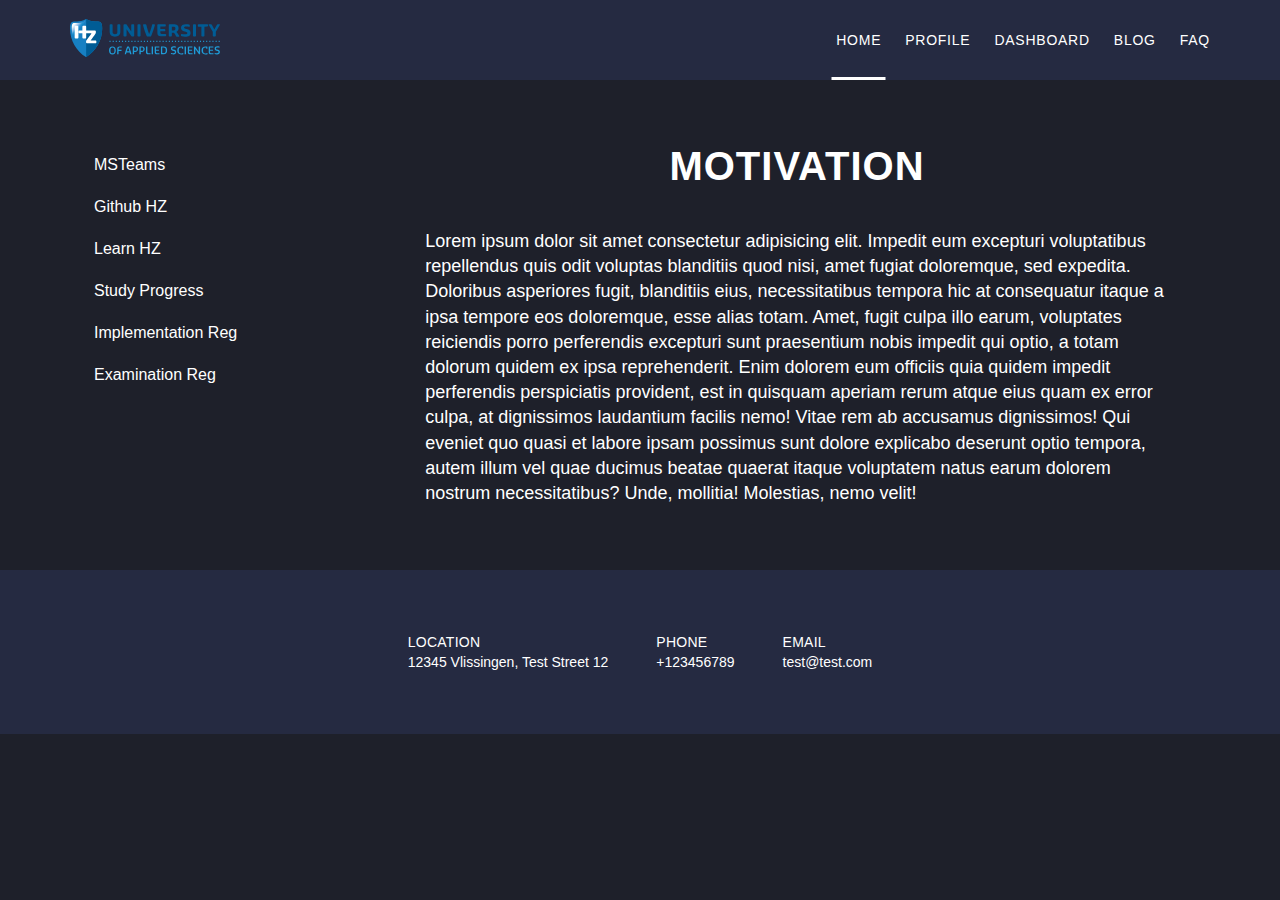
==== commit 85701bcc: "Created Footer" ====
--- a/index.html
+++ b/index.html
@@ -69,15 +69,27 @@
     <div class="main-content-padding-block padding-at-the-sides">
       <div class="flex gap flex-column container">
         <main class="section-main">
-          <h1>Home Page</h1>
-          <p>
-            Lorem ipsum dolor sit amet consectetur, adipisicing elit. Quaerat
-            reiciendis obcaecati tempora? Non, veniam ab eos officia corrupti
-            voluptatem cupiditate optio dolor vero repellat eius ad velit
-            placeat inventore deleniti necessitatibus. Cumque sit dolor deserunt
-            placeat assumenda quam ex laboriosam accusamus, autem illum officia
-            aut quos! Et a reiciendis consectetur exercitationem ad accusamus.
-          </p>
+          <h1 class="heading-primary">Motivation</h1>
+          <div class="home-text-container">
+            <p class="home-text">
+              Lorem ipsum dolor sit amet consectetur adipisicing elit. Impedit
+              eum excepturi voluptatibus repellendus quis odit voluptas
+              blanditiis quod nisi, amet fugiat doloremque, sed expedita.
+              Doloribus asperiores fugit, blanditiis eius, necessitatibus
+              tempora hic at consequatur itaque a ipsa tempore eos doloremque,
+              esse alias totam. Amet, fugit culpa illo earum, voluptates
+              reiciendis porro perferendis excepturi sunt praesentium nobis
+              impedit qui optio, a totam dolorum quidem ex ipsa reprehenderit.
+              Enim dolorem eum officiis quia quidem impedit perferendis
+              perspiciatis provident, est in quisquam aperiam rerum atque eius
+              quam ex error culpa, at dignissimos laudantium facilis nemo! Vitae
+              rem ab accusamus dignissimos! Qui eveniet quo quasi et labore
+              ipsam possimus sunt dolore explicabo deserunt optio tempora, autem
+              illum vel quae ducimus beatae quaerat itaque voluptatem natus
+              earum dolorem nostrum necessitatibus? Unde, mollitia! Molestias,
+              nemo velit!
+            </p>
+          </div>
         </main>
         <aside class="section-aside">
           <ul class="sidebar">
@@ -133,6 +145,21 @@
         </aside>
       </div>
     </div>
-    <footer class="section-footer"></footer>
+    <footer class="section-footer">
+      <ul class="footer__list">
+        <li class="footer__item">
+          <span>Location</span>
+          <span>12345 Vlissingen, Test Street 12</span>
+        </li>
+        <li class="footer__item">
+          <span>Phone</span>
+          <span>+123456789</span>
+        </li>
+        <li class="footer__item">
+          <span>Email</span>
+          <span>test@test.com</span>
+        </li>
+      </ul>
+    </footer>
   </body>
 </html>
--- a/style.css
+++ b/style.css
@@ -59,6 +59,15 @@
   list-style: none;
 }
 
+.heading-primary {
+  text-align: center;
+  text-transform: uppercase;
+  letter-spacing: 1px;
+  font-size: 4rem;
+  font-weight: 700;
+  margin-bottom: 4rem;
+}
+
 /* HELPER CLASSES */
 
 .container {
@@ -235,6 +244,21 @@
   position: relative;
 }
 
+/* Index */
+
+.home-text-container {
+  display: flex;
+  justify-content: center;
+}
+
+.home-text {
+  line-height: 1.4;
+  font-size: 1.8rem;
+  width: 90%;
+}
+
+/* END: Index */
+
 /* Profile */
 .image-outer-container {
   display: flex;
@@ -371,15 +395,6 @@
 
 /* Blog */
 
-.blog-heading {
-  text-align: center;
-  text-transform: uppercase;
-  letter-spacing: 1px;
-  font-size: 4rem;
-  font-weight: 700;
-  margin-bottom: 5.6rem;
-}
-
 .post-outer-container {
   display: grid;
   grid-auto-flow: column;
@@ -392,9 +407,9 @@
 .post-group {
   display: grid;
   grid-auto-flow: column;
-  justify-content: center;
+  justify-content: space-around;
   align-items: center;
-  gap: 3.2rem;
+  /* gap: 3.2rem; */
   overflow-x: auto;
   position: relative;
 }
@@ -491,7 +506,7 @@
 .dot-container {
   position: absolute;
   left: 50%;
-  bottom: -4.8rem;
+  bottom: -3rem;
   transform: translateX(-50%);
   display: flex;
   gap: 1.4rem;
@@ -540,6 +555,25 @@
 }
 
 /* END: Blog */
+
+/* Post */
+.individual-post-title {
+  font-size: 4.2rem;
+  text-align: center;
+  margin-bottom: 3.2rem;
+}
+
+.individual-post-text-container {
+  display: grid;
+  justify-content: center;
+}
+
+.individual-post-text {
+  max-width: 80ch;
+  text-align: justify;
+  line-height: 1.5;
+}
+/* END: Post */
 
 /* Dashboard */
 
@@ -595,14 +629,80 @@
   text-transform: uppercase;
 }
 
+/* Progress bar */
+.progress {
+  --progress-padding: 2px;
+  --progress-font-size: 1.6rem;
+  width: 100%;
+  height: calc(var(--progress-font-size) + 2 * var(--progress-padding));
+  padding: var(--progress-padding);
+  font-size: var(--progress-font-size);
+  line-height: 1;
+  border-radius: 100px;
+  overflow: hidden;
+  background-color: var(--text-white);
+  position: relative;
+  margin-top: 2.4rem;
+}
+
+.progress__bar {
+  width: 50%;
+  height: 100%;
+  border-radius: 100px;
+  background-color: var(--orange);
+  color: var(--body-background);
+}
+
+.progress__bar span {
+  position: absolute;
+  top: 50%;
+  left: 50%;
+  transform: translate(-50%, -50%);
+  font-weight: 700;
+}
+
+/* .progress__bar span {
+  position: absolute;
+  left: 50%;
+  top: 50%;
+  transform: translate(-50%, -50%);
+} */
+
 /* END: Dashboard */
 
 /* ************************************************* */
 /* FOOTER */
 /* ************************************************* */
 .section-footer {
-  padding: var(--gap-between-sections);
+  padding-block: var(--gap-between-sections);
+  padding-inline: var(--gap-at-the-sides);
   background-color: var(--header-background);
+  display: flex;
+  justify-content: center;
+}
+
+.footer__list {
+  display: flex;
+  align-items: center;
+  justify-content: center;
+  gap: 4.8rem;
+  width: max-content;
+}
+
+.footer__item {
+  display: flex;
+  flex-direction: column;
+  gap: 4px;
+}
+
+.footer__item span:nth-child(1) {
+  text-transform: uppercase;
+  letter-spacing: 0.25px;
+  font-size: 1.4rem;
+}
+
+.footer__item span:nth-child(2) {
+  font-size: 1.4rem;
 }
 
 /* ************************************************* */
@@ -644,6 +744,13 @@
   /* ************************************************* */
   /* MAIN */
   /* ************************************************* */
+
+  /* Home */
+  .home-text {
+    width: 100%;
+  }
+  /* END: Home */
+
   /* Profile */
   .image-container {
     width: 20rem;
@@ -726,13 +833,6 @@
   .sidebar__link::before {
     background-color: var(--body-background);
   }
-
-  /* ************************************************* */
-  /* FOOTER */
-  /* ************************************************* */
-  /* .section-footer {
-    background-color: var(--body-background);
-  } */
 }
 
 @media (max-width: 56.25em) {
@@ -753,7 +853,8 @@
   }
 
   .post-group {
-    gap: 2.4rem;
+    justify-content: center;
+    gap: 3.2rem;
   }
 
   .post-group:nth-child(4):target ~ .dot-container > .dot:nth-child(4) {
@@ -1004,6 +1105,14 @@
     letter-spacing: 0;
   }
   /* END: FAQ */
+
+  /* ***************************************** */
+  /* FOOTER */
+  /* ***************************************** */
+  .footer__list {
+    align-items: stretch;
+    flex-direction: column;
+  }
 }
 
 @media (max-width: 27.5em) {
@@ -1016,6 +1125,10 @@
 
   html {
     font-size: 56.25%;
+  }
+
+  .heading-primary {
+    margin-bottom: 2.4rem;
   }
 
   /* FAQ */
@@ -1048,11 +1161,6 @@
     grid-auto-flow: row;
     grid-auto-columns: 100%;
     gap: 4.8rem;
-  }
-
-  .blog-heading {
-    letter-spacing: 1px;
-    font-size: 4.8rem;
   }
 
   /* Arrow */
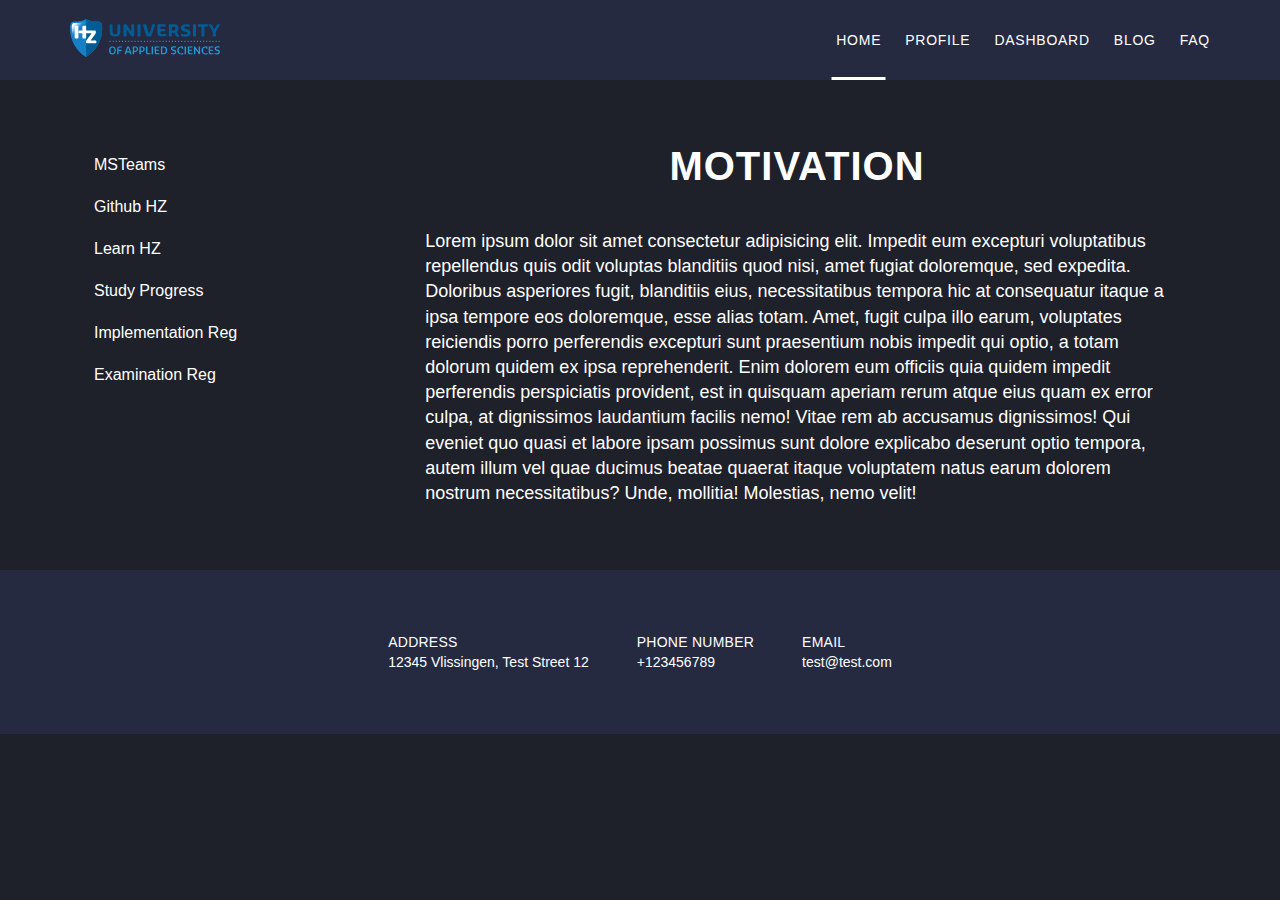
==== commit bb60f3f6: "Footer text changed" ====
--- a/index.html
+++ b/index.html
@@ -148,11 +148,11 @@
     <footer class="section-footer">
       <ul class="footer__list">
         <li class="footer__item">
-          <span>Location</span>
+          <span>Address</span>
           <span>12345 Vlissingen, Test Street 12</span>
         </li>
         <li class="footer__item">
-          <span>Phone</span>
+          <span>Phone Number</span>
           <span>+123456789</span>
         </li>
         <li class="footer__item">
